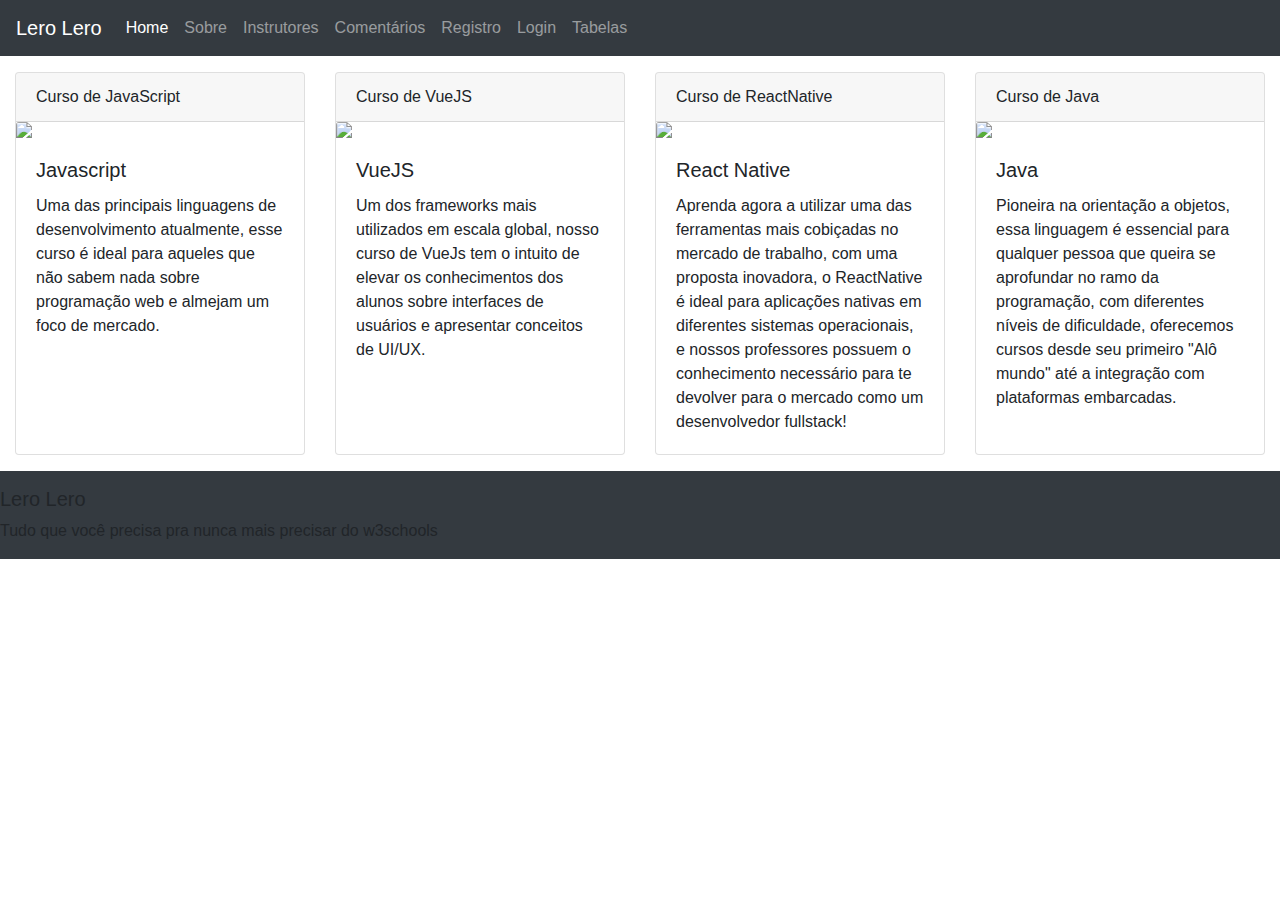
==== index.html @ f55c9f26 "fix wrong commit" ====
<!DOCTYPE html>
<html lang="pt-br">
<head>
	<meta charset="UTF-8">
	<meta name="viewport" content="width=device-width, initial-scale=1, shrink-to-fit=no">
	<meta http-equiv="X-UA-Compatible" content="ie=edge">

	<!-- Favicon -->
	<link rel="shortcut icon" type="image/x-icon" href="src/images/favicon.ico">

	<!-- Bootstrap CSS -->
	<link rel="stylesheet" href="https://stackpath.bootstrapcdn.com/bootstrap/4.4.1/css/bootstrap.min.css" integrity="sha384-Vkoo8x4CGsO3+Hhxv8T/Q5PaXtkKtu6ug5TOeNV6gBiFeWPGFN9MuhOf23Q9Ifjh" crossorigin="anonymous">

	<!-- CSS -->
	<link rel="stylesheet" href="./css/main.css">

	<title>Cursos Lero Lero</title>
</head>
<body>
	<header>
		<nav class="navbar navbar-expand-lg navbar-dark bg-dark">
			<a class="navbar-brand" href="./index.html">Lero Lero</a>
			<button class="navbar-toggler"
				type="button"
				data-toggle="collapse"
				data-target="#navbarSupportedContent" 
				aria-controls="navbarSupportedContent"
				aria-expanded="false"
				aria-label="Toggle navigation">
				<span class="navbar-toggler-icon"></span>
			</button>
		
			<div class="collapse navbar-collapse" id="navbarSupportedContent">
				<ul class="navbar-nav mr-auto">
					<li class="nav-item active">
						<a class="nav-link" href="./index.html">Home <span class="sr-only">(current)</span></a>
					</li>
					<li class="nav-item">
						<a class="nav-link" href="./pages/about.html">Sobre</a>
					</li>
					<li class="nav-item">
						<a class="nav-link" href="./pages/instructors.html">Instrutores</a>
					</li>
					<li class="nav-item">
						<a class="nav-link" href="./pages/comments.html">Comentários</a>
					</li>
					<li class="nav-item">
						<a class="nav-link" href="./pages/signup.html">Registro</a>
					</li>
					<li class="nav-item">
						<a class="nav-link" href="/pages/signin.html">Login</a>
					</li>
					<li class="nav-item">
						<a class="nav-link" href="./pages/tables.html">Tabelas</a>
					</li>
				</ul>
			</div>
		</nav>
	</header>
	<main>
		<div class="container-fluid pt-3">
			<div class="card-deck">
				<div class="card">
					<div class="card-header">Curso de JavaScript</div>
					<img class="card-img-top" src="assets/courses/javascript.png">
					<div class="card-body">
						<h5 class="card-title">Javascript</h5>
						<p class="card-text">
							Uma das principais linguagens de desenvolvimento atualmente, esse curso é ideal para aqueles que não sabem nada sobre programação web e almejam um foco de mercado. 
						</p>
					</div>
				</div>
				<div class="card">
					<div class="card-header">Curso de VueJS</div>
					<img class="card-img-top" src="assets/courses/vue.png">
					<div class="card-body">
						<h5 class="card-title">VueJS</h5>
						<p class="card-text">
							Um dos frameworks mais utilizados em escala global, nosso curso de VueJs tem o intuito de elevar os conhecimentos dos alunos sobre interfaces de usuários e apresentar conceitos de UI/UX.
						</p>
					</div>
				</div>
				<div class="card">
					<div class="card-header">Curso de ReactNative</div>
					<img class="card-img-top" src="assets/courses/react.png">
					<div class="card-body">
						<h5 class="card-title">React Native</h5>
						<p class="card-text">
							Aprenda agora a utilizar uma das ferramentas mais cobiçadas no mercado de trabalho, com uma proposta inovadora, o ReactNative é ideal para aplicações nativas em diferentes sistemas operacionais, e nossos professores possuem o conhecimento necessário para te devolver para o mercado como um desenvolvedor fullstack!
						</p>
					</div>
				</div>
				<div class="card">
					<div class="card-header">Curso de Java</div>
					<img class="card-img-top" src="assets/courses/java.png">
					<div class="card-body">
						<h5 class="card-title">Java</h5>
						<p class="card-text">
							Pioneira na orientação a objetos, essa linguagem é essencial para qualquer pessoa que queira se aprofundar no ramo da programação, com diferentes níveis de dificuldade, oferecemos cursos desde seu primeiro "Alô mundo" até a integração com plataformas embarcadas.
						</p>
					</div>
				</div>
			</div>

		</div>
	</main>
	<footer class="footer bg-dark pt-3 m-0 mt-3">
		<h5>Lero Lero</h5>
		<p class="m-0 pb-3">Tudo que você precisa pra nunca mais precisar do w3schools</p>
	</footer>
	
	<script src="https://code.jquery.com/jquery-3.4.1.slim.min.js" integrity="sha384-J6qa4849blE2+poT4WnyKhv5vZF5SrPo0iEjwBvKU7imGFAV0wwj1yYfoRSJoZ+n" crossorigin="anonymous"></script>
	<script src="https://cdn.jsdelivr.net/npm/popper.js@1.16.0/dist/umd/popper.min.js" integrity="sha384-Q6E9RHvbIyZFJoft+2mJbHaEWldlvI9IOYy5n3zV9zzTtmI3UksdQRVvoxMfooAo" crossorigin="anonymous"></script>
	<script src="https://stackpath.bootstrapcdn.com/bootstrap/4.4.1/js/bootstrap.min.js" integrity="sha384-wfSDF2E50Y2D1uUdj0O3uMBJnjuUD4Ih7YwaYd1iqfktj0Uod8GCExl3Og8ifwB6" crossorigin="anonymous"></script>
</body>
</html>
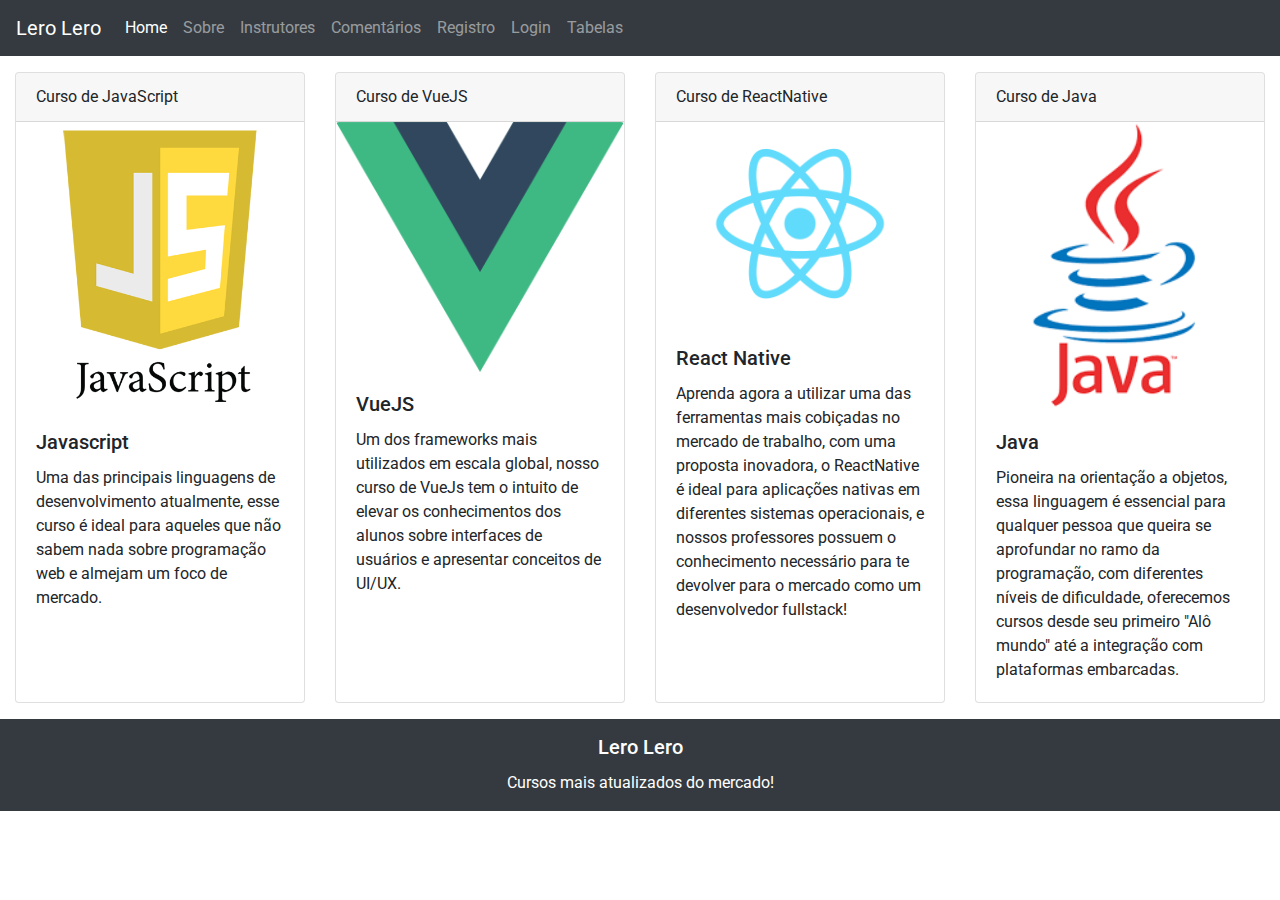
==== commit 0e222e60: "finished form page and fix responsive website" ====
--- a/index.html
+++ b/index.html
@@ -5,21 +5,24 @@
 	<meta name="viewport" content="width=device-width, initial-scale=1, shrink-to-fit=no">
 	<meta http-equiv="X-UA-Compatible" content="ie=edge">
 
+	<!-- Font -->
+	<link href="https://fonts.googleapis.com/css?family=Roboto:100,300,400,500,700,900&display=swap" rel="stylesheet">
+
 	<!-- Favicon -->
-	<link rel="shortcut icon" type="image/x-icon" href="src/images/favicon.ico">
+	<link rel="shortcut icon" type="image/x-icon" href="./src/assets/logo/favicon.ico">
 
 	<!-- Bootstrap CSS -->
 	<link rel="stylesheet" href="https://stackpath.bootstrapcdn.com/bootstrap/4.4.1/css/bootstrap.min.css" integrity="sha384-Vkoo8x4CGsO3+Hhxv8T/Q5PaXtkKtu6ug5TOeNV6gBiFeWPGFN9MuhOf23Q9Ifjh" crossorigin="anonymous">
 
 	<!-- CSS -->
-	<link rel="stylesheet" href="./css/main.css">
+	<link rel="stylesheet" href="./src/css/main.css">
 
 	<title>Cursos Lero Lero</title>
 </head>
 <body>
 	<header>
 		<nav class="navbar navbar-expand-lg navbar-dark bg-dark">
-			<a class="navbar-brand" href="./index.html">Lero Lero</a>
+			<a class="navbar-brand" href="index.html">Lero Lero</a>
 			<button class="navbar-toggler"
 				type="button"
 				data-toggle="collapse"
@@ -33,25 +36,25 @@
 			<div class="collapse navbar-collapse" id="navbarSupportedContent">
 				<ul class="navbar-nav mr-auto">
 					<li class="nav-item active">
-						<a class="nav-link" href="./index.html">Home <span class="sr-only">(current)</span></a>
+						<a class="nav-link" href="index.html">Home</a>
 					</li>
 					<li class="nav-item">
-						<a class="nav-link" href="./pages/about.html">Sobre</a>
+						<a class="nav-link" href="./src/pages/about.html">Sobre</a>
 					</li>
 					<li class="nav-item">
-						<a class="nav-link" href="./pages/instructors.html">Instrutores</a>
+						<a class="nav-link" href="./src/pages/instructors.html">Instrutores</a>
 					</li>
 					<li class="nav-item">
-						<a class="nav-link" href="./pages/comments.html">Comentários</a>
+						<a class="nav-link" href="./src/pages/comments.html">Comentários</a>
 					</li>
 					<li class="nav-item">
-						<a class="nav-link" href="./pages/signup.html">Registro</a>
+						<a class="nav-link" href="./src/pages/signup.html">Registro</a>
 					</li>
 					<li class="nav-item">
-						<a class="nav-link" href="/pages/signin.html">Login</a>
+						<a class="nav-link" href="./src/pages/signin.html">Login</a>
 					</li>
 					<li class="nav-item">
-						<a class="nav-link" href="./pages/tables.html">Tabelas</a>
+						<a class="nav-link" href="./src/pages/tables.html">Tabelas</a>
 					</li>
 				</ul>
 			</div>
@@ -62,51 +65,64 @@
 			<div class="card-deck">
 				<div class="card">
 					<div class="card-header">Curso de JavaScript</div>
-					<img class="card-img-top" src="assets/courses/javascript.png">
+					<img class="card-img-top" src="./src/assets/courses/javascript.png">
 					<div class="card-body">
 						<h5 class="card-title">Javascript</h5>
 						<p class="card-text">
-							Uma das principais linguagens de desenvolvimento atualmente, esse curso é ideal para aqueles que não sabem nada sobre programação web e almejam um foco de mercado. 
+							Uma das principais linguagens de desenvolvimento atualmente,
+							esse curso é ideal para aqueles que não sabem nada sobre
+							programação web e almejam um foco de mercado. 
 						</p>
 					</div>
 				</div>
 				<div class="card">
 					<div class="card-header">Curso de VueJS</div>
-					<img class="card-img-top" src="assets/courses/vue.png">
+					<img class="card-img-top" src="./src/assets/courses/vue.png">
 					<div class="card-body">
 						<h5 class="card-title">VueJS</h5>
 						<p class="card-text">
-							Um dos frameworks mais utilizados em escala global, nosso curso de VueJs tem o intuito de elevar os conhecimentos dos alunos sobre interfaces de usuários e apresentar conceitos de UI/UX.
+							Um dos frameworks mais utilizados em escala global, nosso curso de
+							VueJs tem o intuito de elevar os conhecimentos dos alunos sobre
+							interfaces de usuários e apresentar conceitos de UI/UX.
 						</p>
 					</div>
 				</div>
 				<div class="card">
 					<div class="card-header">Curso de ReactNative</div>
-					<img class="card-img-top" src="assets/courses/react.png">
+					<img class="card-img-top" src="./src/assets/courses/react.png">
 					<div class="card-body">
 						<h5 class="card-title">React Native</h5>
 						<p class="card-text">
-							Aprenda agora a utilizar uma das ferramentas mais cobiçadas no mercado de trabalho, com uma proposta inovadora, o ReactNative é ideal para aplicações nativas em diferentes sistemas operacionais, e nossos professores possuem o conhecimento necessário para te devolver para o mercado como um desenvolvedor fullstack!
+							Aprenda agora a utilizar uma das ferramentas mais cobiçadas no
+							mercado de trabalho, com uma proposta inovadora, o ReactNative é
+							ideal para aplicações nativas em diferentes sistemas operacionais,
+							e nossos professores possuem o conhecimento necessário para te
+							devolver para o mercado como um desenvolvedor fullstack!
 						</p>
 					</div>
 				</div>
 				<div class="card">
 					<div class="card-header">Curso de Java</div>
-					<img class="card-img-top" src="assets/courses/java.png">
+					<img class="card-img-top" src="./src/assets/courses/java.png">
 					<div class="card-body">
 						<h5 class="card-title">Java</h5>
 						<p class="card-text">
-							Pioneira na orientação a objetos, essa linguagem é essencial para qualquer pessoa que queira se aprofundar no ramo da programação, com diferentes níveis de dificuldade, oferecemos cursos desde seu primeiro "Alô mundo" até a integração com plataformas embarcadas.
+							Pioneira na orientação a objetos, essa linguagem é essencial para
+							qualquer pessoa que queira se aprofundar no ramo da programação,
+							com diferentes níveis de dificuldade, oferecemos cursos desde seu
+							primeiro "Alô mundo" até a integração com plataformas embarcadas.
 						</p>
 					</div>
 				</div>
 			</div>
-
 		</div>
 	</main>
+
 	<footer class="footer bg-dark pt-3 m-0 mt-3">
 		<h5>Lero Lero</h5>
-		<p class="m-0 pb-3">Tudo que você precisa pra nunca mais precisar do w3schools</p>
+		<p class="m-0 pb-3 p-1">
+			Cursos mais atualizados do mercado!
+		</p>
 	</footer>
 	
 	<script src="https://code.jquery.com/jquery-3.4.1.slim.min.js" integrity="sha384-J6qa4849blE2+poT4WnyKhv5vZF5SrPo0iEjwBvKU7imGFAV0wwj1yYfoRSJoZ+n" crossorigin="anonymous"></script>
--- a/src/css/main.css
+++ b/src/css/main.css
@@ -0,0 +1,20 @@
+body {
+	font-family: 'Roboto', sans-serif;
+}
+
+.roboto-regular {
+	font-weight: 400;
+}
+.roboto-medium-white {
+	font-weight: 500;
+	color: white;
+}
+.roboto-bold {
+	font-weight: 700;
+}
+
+.footer {
+	bottom: 0;
+	color: white !important;
+	text-align: center;
+}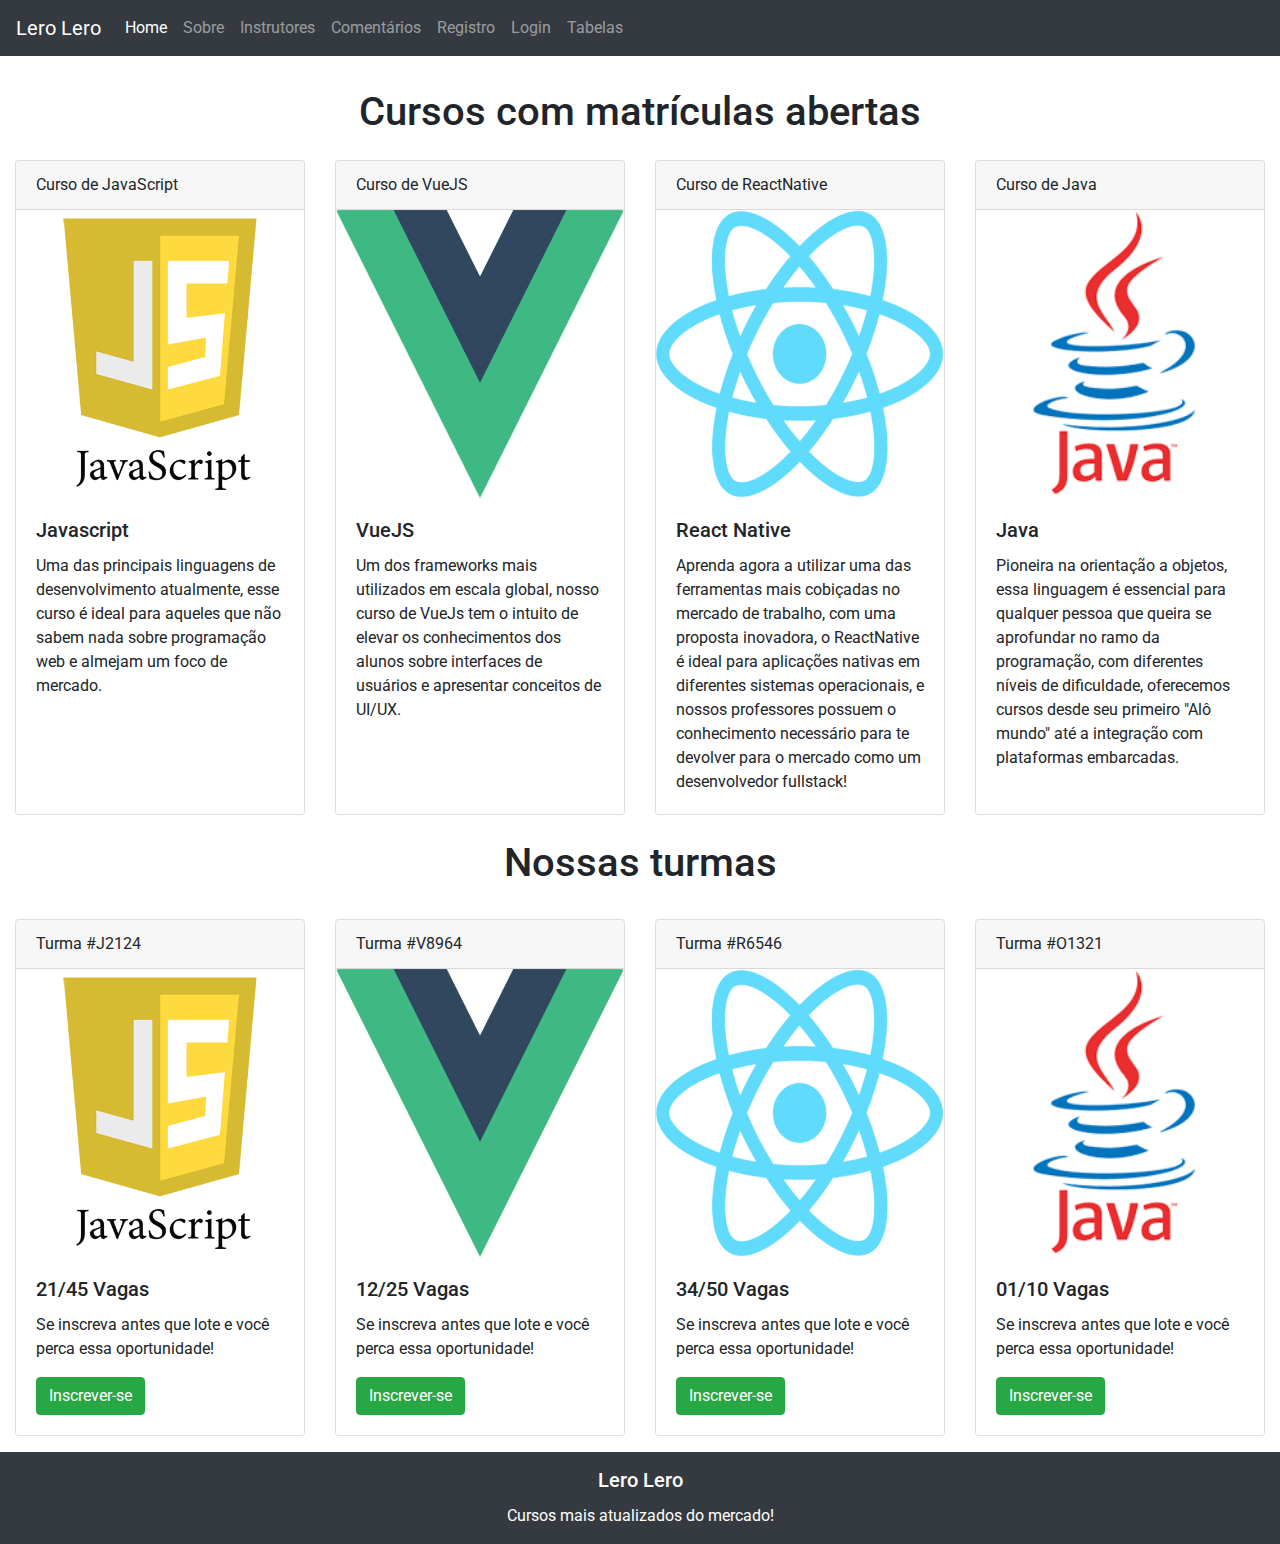
==== commit 44e05384: "finish index page with course to subscribe" ====
--- a/index.html
+++ b/index.html
@@ -60,58 +60,112 @@
 			</div>
 		</nav>
 	</header>
+
 	<main>
 		<div class="container-fluid pt-3">
-			<div class="card-deck">
-				<div class="card">
-					<div class="card-header">Curso de JavaScript</div>
-					<img class="card-img-top" src="./src/assets/courses/javascript.png">
-					<div class="card-body">
-						<h5 class="card-title">Javascript</h5>
-						<p class="card-text">
-							Uma das principais linguagens de desenvolvimento atualmente,
-							esse curso é ideal para aqueles que não sabem nada sobre
-							programação web e almejam um foco de mercado. 
-						</p>
+			<div>
+				<h1 class="text-center py-3">Cursos com matrículas abertas</h1>
+				<div class="card-deck">
+					<div class="card">
+						<div class="card-header">Curso de JavaScript</div>
+						<img class="card-img-top" src="./src/assets/courses/javascript.png">
+						<div class="card-body">
+							<h5 class="card-title">Javascript</h5>
+							<p class="card-text">
+								Uma das principais linguagens de desenvolvimento atualmente,
+								esse curso é ideal para aqueles que não sabem nada sobre
+								programação web e almejam um foco de mercado. 
+							</p>
+						</div>
+					</div>
+					<div class="card">
+						<div class="card-header">Curso de VueJS</div>
+						<img class="card-img-top" src="./src/assets/courses/vue.png">
+						<div class="card-body">
+							<h5 class="card-title">VueJS</h5>
+							<p class="card-text">
+								Um dos frameworks mais utilizados em escala global, nosso curso de
+								VueJs tem o intuito de elevar os conhecimentos dos alunos sobre
+								interfaces de usuários e apresentar conceitos de UI/UX.
+							</p>
+						</div>
+					</div>
+					<div class="card">
+						<div class="card-header">Curso de ReactNative</div>
+						<img class="card-img-top" src="./src/assets/courses/react.png">
+						<div class="card-body">
+							<h5 class="card-title">React Native</h5>
+							<p class="card-text">
+								Aprenda agora a utilizar uma das ferramentas mais cobiçadas no
+								mercado de trabalho, com uma proposta inovadora, o ReactNative é
+								ideal para aplicações nativas em diferentes sistemas operacionais,
+								e nossos professores possuem o conhecimento necessário para te
+								devolver para o mercado como um desenvolvedor fullstack!
+							</p>
+						</div>
+					</div>
+					<div class="card">
+						<div class="card-header">Curso de Java</div>
+						<img class="card-img-top" src="./src/assets/courses/java.png">
+						<div class="card-body">
+							<h5 class="card-title">Java</h5>
+							<p class="card-text">
+								Pioneira na orientação a objetos, essa linguagem é essencial para
+								qualquer pessoa que queira se aprofundar no ramo da programação,
+								com diferentes níveis de dificuldade, oferecemos cursos desde seu
+								primeiro "Alô mundo" até a integração com plataformas embarcadas.
+							</p>
+						</div>
 					</div>
 				</div>
-				<div class="card">
-					<div class="card-header">Curso de VueJS</div>
-					<img class="card-img-top" src="./src/assets/courses/vue.png">
-					<div class="card-body">
-						<h5 class="card-title">VueJS</h5>
-						<p class="card-text">
-							Um dos frameworks mais utilizados em escala global, nosso curso de
-							VueJs tem o intuito de elevar os conhecimentos dos alunos sobre
-							interfaces de usuários e apresentar conceitos de UI/UX.
-						</p>
+			</div>
+
+			<div>
+				<h1 class="text-center py-4">Nossas turmas</h1>
+				<div class="card-deck">
+					<div class="card">
+						<div class="card-header">Turma #J2124</div>
+						<img class="card-img-top" src="./src/assets/courses/javascript.png">
+						<div class="card-body">
+							<h5 class="card-title">21/45 Vagas</h5>
+							<p class="card-text">
+								Se inscreva antes que lote e você perca essa oportunidade!
+							</p>
+							<button type="button" class="btn btn-success">Inscrever-se</button>
+						</div>
 					</div>
-				</div>
-				<div class="card">
-					<div class="card-header">Curso de ReactNative</div>
-					<img class="card-img-top" src="./src/assets/courses/react.png">
-					<div class="card-body">
-						<h5 class="card-title">React Native</h5>
-						<p class="card-text">
-							Aprenda agora a utilizar uma das ferramentas mais cobiçadas no
-							mercado de trabalho, com uma proposta inovadora, o ReactNative é
-							ideal para aplicações nativas em diferentes sistemas operacionais,
-							e nossos professores possuem o conhecimento necessário para te
-							devolver para o mercado como um desenvolvedor fullstack!
-						</p>
+					<div class="card">
+						<div class="card-header">Turma #V8964</div>
+						<img class="card-img-top" src="./src/assets/courses/vue.png">
+						<div class="card-body">
+							<h5 class="card-title">12/25 Vagas</h5>
+							<p class="card-text">
+								Se inscreva antes que lote e você perca essa oportunidade!
+							</p>
+							<button type="button" class="btn btn-success">Inscrever-se</button>
+						</div>
 					</div>
-				</div>
-				<div class="card">
-					<div class="card-header">Curso de Java</div>
-					<img class="card-img-top" src="./src/assets/courses/java.png">
-					<div class="card-body">
-						<h5 class="card-title">Java</h5>
-						<p class="card-text">
-							Pioneira na orientação a objetos, essa linguagem é essencial para
-							qualquer pessoa que queira se aprofundar no ramo da programação,
-							com diferentes níveis de dificuldade, oferecemos cursos desde seu
-							primeiro "Alô mundo" até a integração com plataformas embarcadas.
-						</p>
+					<div class="card">
+						<div class="card-header">Turma #R6546</div>
+						<img class="card-img-top" src="./src/assets/courses/react.png">
+						<div class="card-body">
+							<h5 class="card-title">34/50 Vagas</h5>
+							<p class="card-text">
+								Se inscreva antes que lote e você perca essa oportunidade!
+							</p>
+							<button type="button" class="btn btn-success">Inscrever-se</button>
+						</div>
+					</div>
+					<div class="card">
+						<div class="card-header">Turma #O1321</div>
+						<img class="card-img-top" src="./src/assets/courses/java.png">
+						<div class="card-body">
+							<h5 class="card-title">01/10 Vagas</h5>
+							<p class="card-text">
+								Se inscreva antes que lote e você perca essa oportunidade!
+							</p>
+							<button type="button" class="btn btn-success">Inscrever-se</button>
+						</div>
 					</div>
 				</div>
 			</div>
